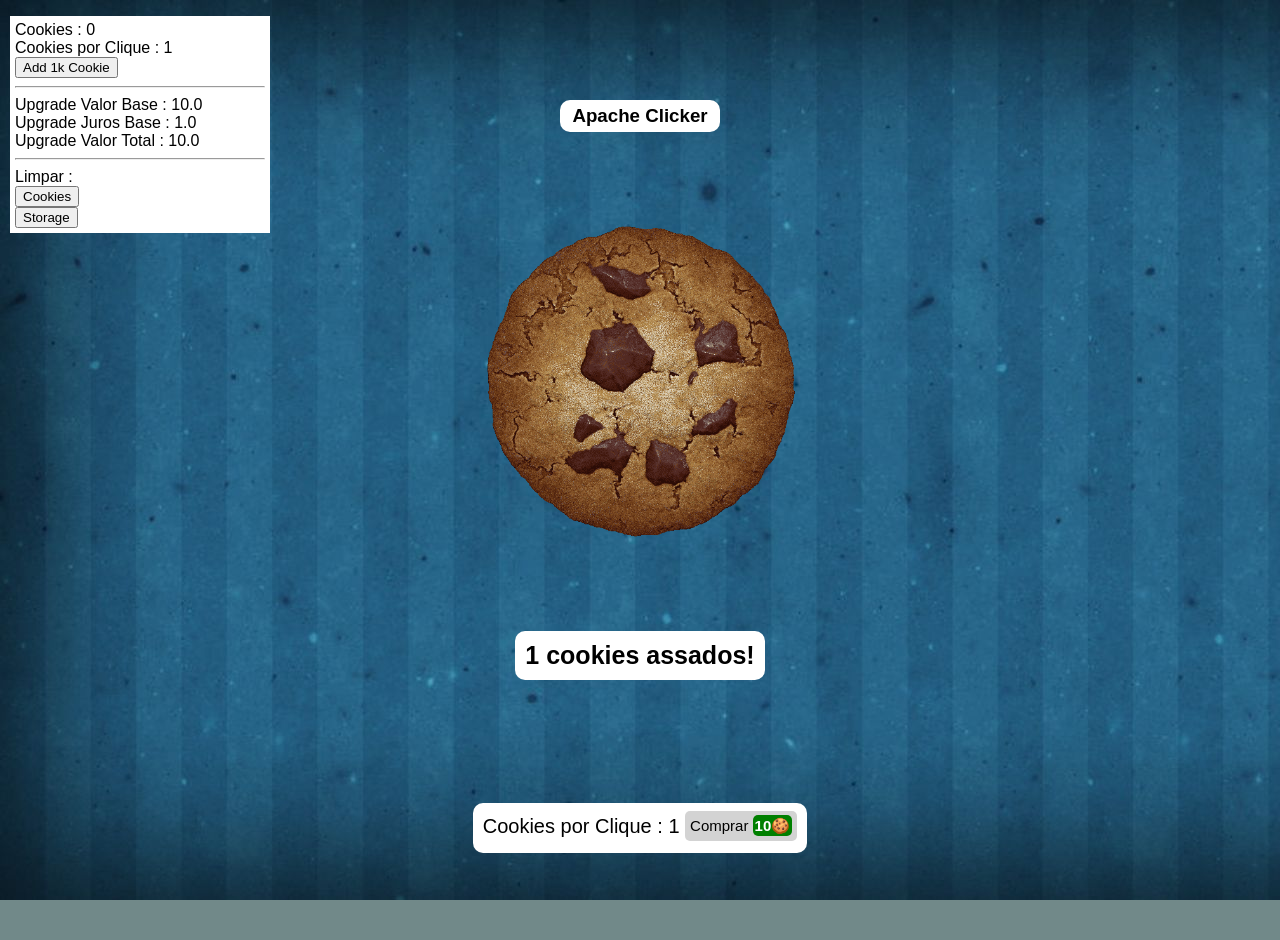
==== index.html @ 805de234 "Apache Clicker 1.0" ====
<!DOCTYPE html>
<html lang="pt-BR">

<head>
    <meta charset="UTF-8">
    <meta name="viewport" content="width=device-width, initial-scale=1.0">
    <title>Apache Clicker</title>
    <link rel="stylesheet" href="assets/style.css">
</head>

<body>
    <p id="debug"></p>
    <div class="container">
        <h3 class="title">Apache Clicker</h3>
        <div class="cookieshadow"><img src="assets/img/cookie.png" id="thecookie"></div>
        <h4 id="cookies"></h4>
        <p id="upgrades"></p>
    </div>
</body>

<script src="script2.js"></script>

</html>
---- assets/style.css ----
* {
    font-family: sans-serif;
    transition: all ease 0.2s;
}

body {
    background-color: rgb(113, 137, 137);
    background-image: url(img/wallpaper.jpg);
    background-attachment: fixed;
}

.container {
    margin: 50px;
    display: flex;
    flex-direction: column;
    gap: 50px;
    height: 840px;
}

.title {
    background-color: white;
    width: 150px;
    text-align: center;
    margin: auto;
    padding: 5px;
    border-radius: 10px;
    margin-top: 50px;
}

#thecookie {
    width: 325px;
    margin: auto;
    display: block;
}

#thecookie:hover {
    width: 330px;
    cursor: pointer;
}

#cookies,
#upgrades {
    background-color: white;
    width: fit-content;
    margin: auto;
    font-size: 25px;
    padding: 10px;
    border-radius: 10px;
}

#upgrades {
    font-size: 20px;
}

.upgradeBtn {
    background-color: lightgray;
    border: none;
    padding: 5px;
    border-radius: 5px;
    font-size: 15px;
    width: fit-content;
    height: 30px;
    position: relative;
    bottom: 2px;
}

.upgradeBtn:hover {
    cursor: pointer;
    background-color: rgb(176, 176, 176);
}

.cookiePreco {
    color: white;
    background-color: green;
    padding: 2px;
    border-radius: 5px;
}

#debug {
    background-color: white;
    width: 250px;
    padding: 5px;
    position: fixed;
    top: 0px;
    left: 10px;
}
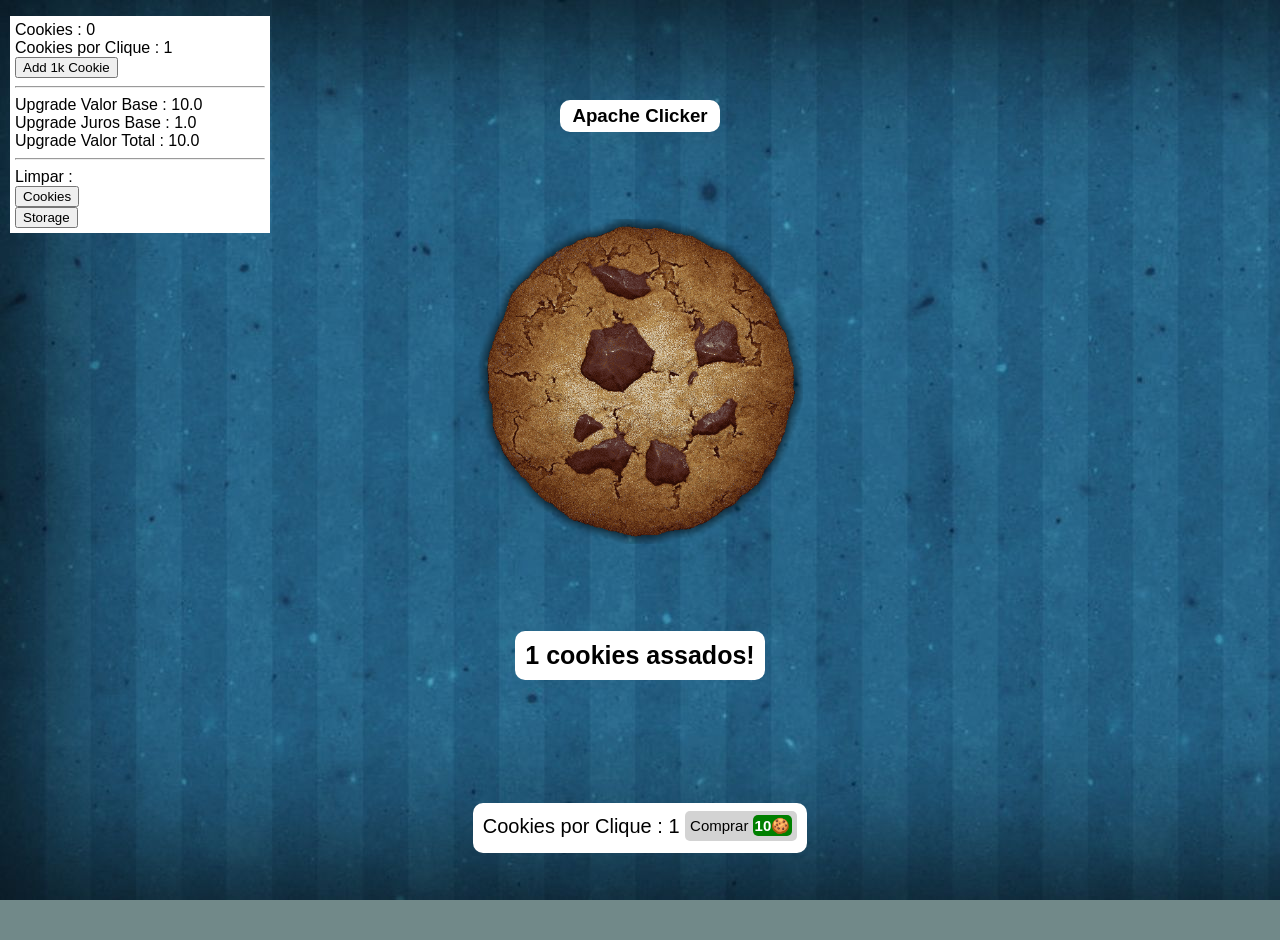
==== commit c4201618: "Cookie Shadow" ====
--- a/index.html
+++ b/index.html
@@ -12,7 +12,10 @@
     <p id="debug"></p>
     <div class="container">
         <h3 class="title">Apache Clicker</h3>
-        <div class="cookieshadow"><img src="assets/img/cookie.png" id="thecookie"></div>
+        <div class="divCookie">
+            <img src="assets/img/cookie.png" id="thecookie">
+            <img src="assets/img/cookie_shadow.png" id="cookie_shadow">
+        </div>
         <h4 id="cookies"></h4>
         <p id="upgrades"></p>
     </div>
--- a/assets/style.css
+++ b/assets/style.css
@@ -6,6 +6,7 @@
 body {
     background-color: rgb(113, 137, 137);
     background-image: url(img/wallpaper.jpg);
+    background-size: cover;
     background-attachment: fixed;
 }
 
@@ -27,15 +28,25 @@
     margin-top: 50px;
 }
 
-#thecookie {
+#thecookie, #cookie_shadow {
     width: 325px;
     margin: auto;
     display: block;
 }
 
-#thecookie:hover {
+#thecookie:hover, #cookie_shadow:hover  {
     width: 330px;
     cursor: pointer;
+}
+
+#cookie_shadow {
+    position: relative;
+    bottom: 325px;
+    z-index: -1;
+}
+
+.divCookie {
+    margin-bottom: -325px;
 }
 
 #cookies,
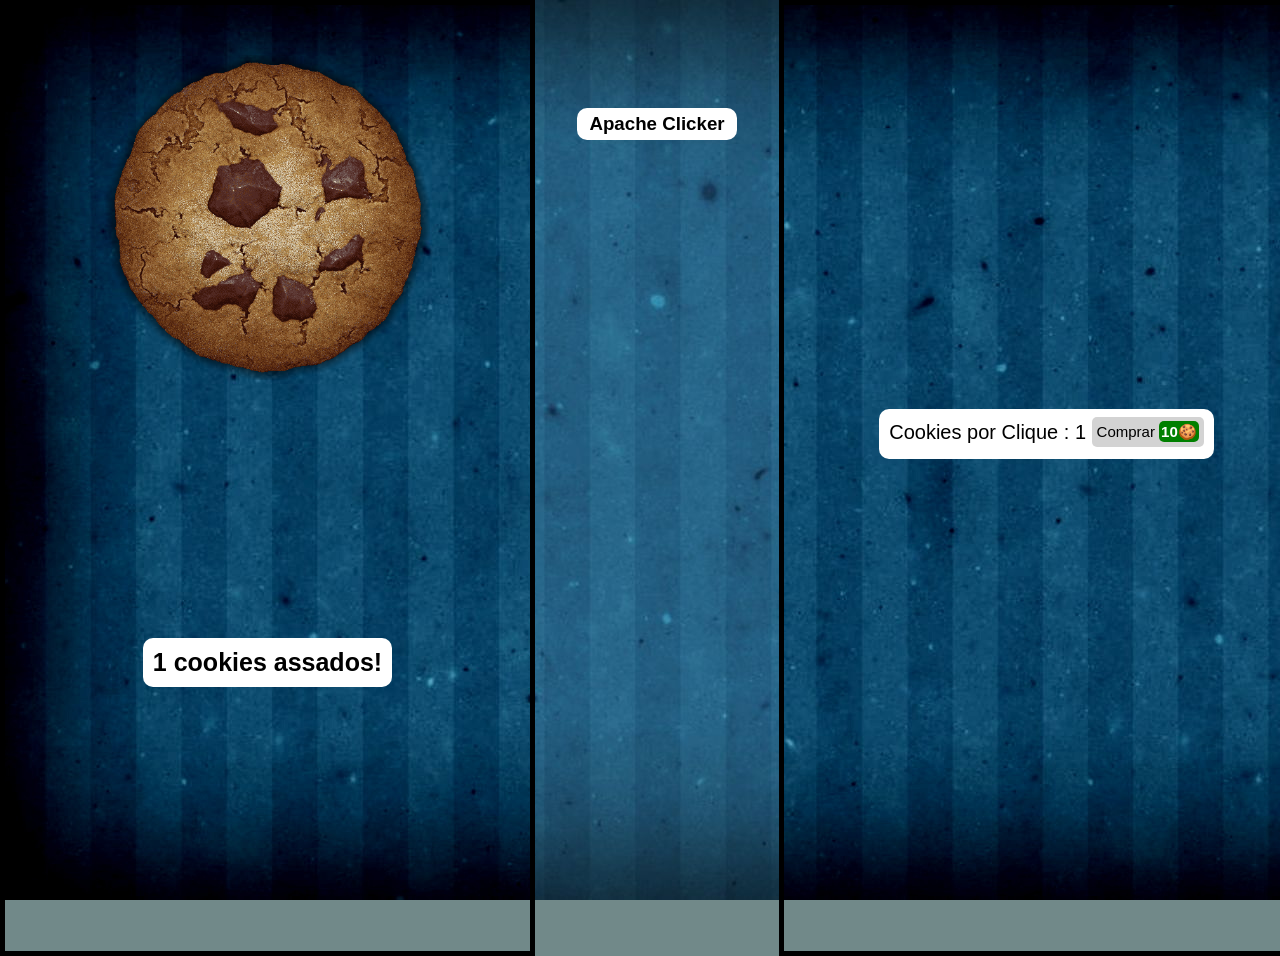
==== commit 7a5509db: "CSS e Display Flex da Página Refeito" ====
--- a/index.html
+++ b/index.html
@@ -10,14 +10,28 @@
 
 <body>
     <p id="debug"></p>
-    <div class="container">
-        <h3 class="title">Apache Clicker</h3>
-        <div class="divCookie">
-            <img src="assets/img/cookie.png" id="thecookie">
-            <img src="assets/img/cookie_shadow.png" id="cookie_shadow">
+    <div class="body">
+
+        <div class="bg1">
+            <div class="container flex1">
+                <div class="divCookie">
+                    <img src="assets/img/cookie.png" id="thecookie">
+                    <img src="assets/img/cookie_shadow.png" id="cookie_shadow">
+                </div>
+                <h4 id="cookies"></h4>
+            </div>
         </div>
-        <h4 id="cookies"></h4>
-        <p id="upgrades"></p>
+
+        <div class="container flex2">
+            <h3 class="title">Apache Clicker</h3>
+        </div>
+
+        <div class="bg1">
+            <div class="container flex1">
+                <p id="upgrades"></p>
+                <p id="construcoes"></p>
+            </div>
+        </div>
     </div>
 </body>
 
--- a/assets/style.css
+++ b/assets/style.css
@@ -10,12 +10,38 @@
     background-attachment: fixed;
 }
 
+.body {
+    display: flex;
+}
+
 .container {
     margin: 50px;
+    width: 425px;
+    height: max-content;
     display: flex;
     flex-direction: column;
     gap: 50px;
     height: 840px;
+}
+
+.flex1 {
+    flex: 1;
+}
+
+.flex2 {
+    flex: 2;
+}
+
+.bg1 {
+    background-image: url('img/wallpaper2.jpg');
+    background-size: cover;
+    background-attachment: fixed;
+    margin-left: -8px;
+    margin-top: -8px;
+    margin-bottom: -8px;
+    margin-right: -8px;
+    border: 5px solid black;
+    z-index: 1;
 }
 
 .title {
@@ -28,15 +54,21 @@
     margin-top: 50px;
 }
 
-#thecookie, #cookie_shadow {
+#thecookie,
+#cookie_shadow {
     width: 325px;
     margin: auto;
     display: block;
 }
 
-#thecookie:hover, #cookie_shadow:hover  {
+#thecookie:hover,
+#cookie_shadow:hover {
     width: 330px;
     cursor: pointer;
+}
+
+#thecookie {
+    z-index: 1;
 }
 
 #cookie_shadow {
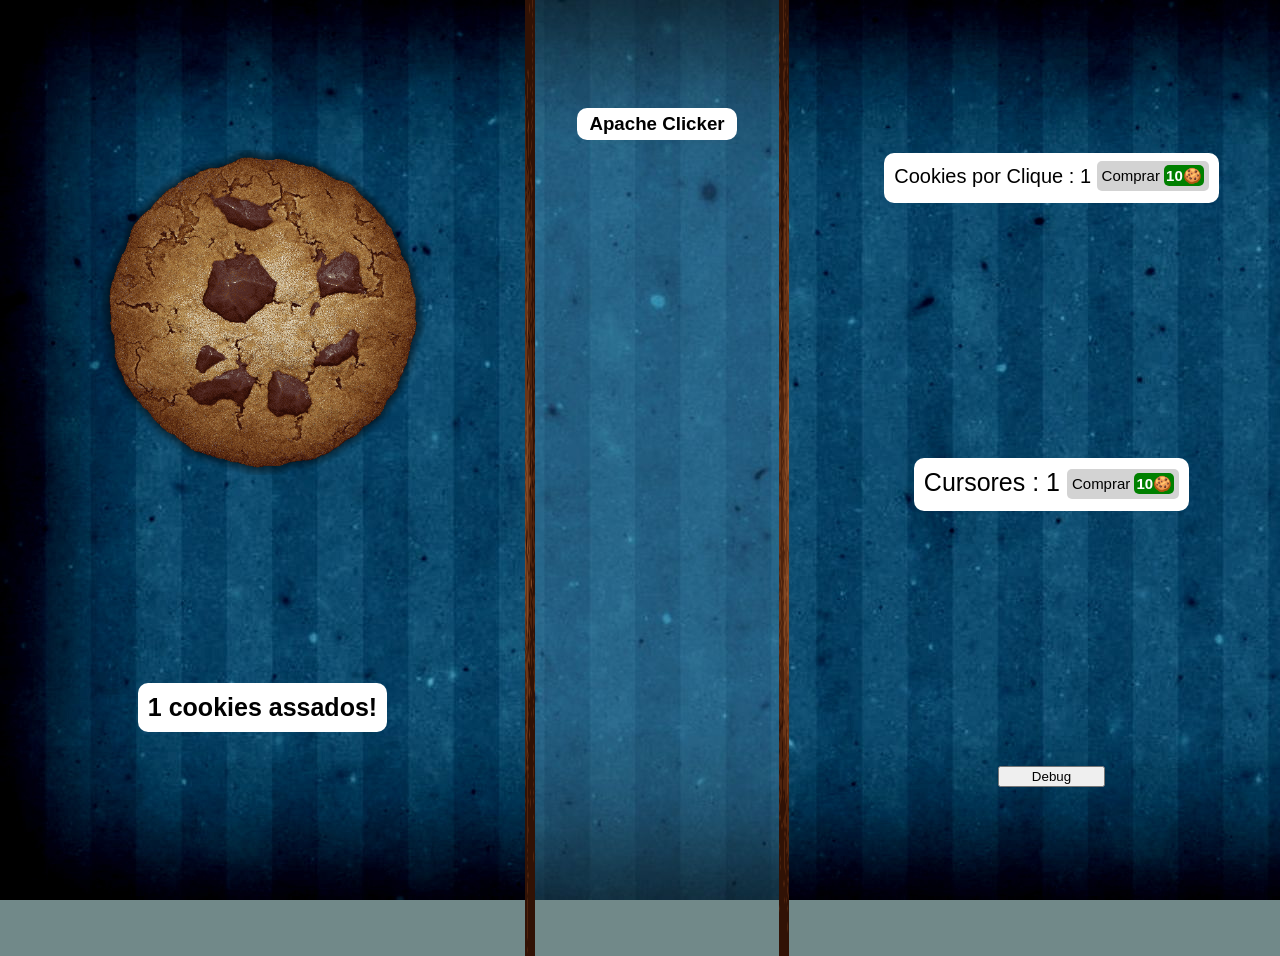
==== commit 19420ce1: "Debug Toggle e Base pros Cursores" ====
--- a/index.html
+++ b/index.html
@@ -26,10 +26,11 @@
             <h3 class="title">Apache Clicker</h3>
         </div>
 
-        <div class="bg1">
+        <div class="bg2">
             <div class="container flex1">
                 <p id="upgrades"></p>
                 <p id="construcoes"></p>
+                <button id="debugBtn">Debug</button>
             </div>
         </div>
     </div>
--- a/assets/style.css
+++ b/assets/style.css
@@ -32,7 +32,8 @@
     flex: 2;
 }
 
-.bg1 {
+.bg1,
+.bg2 {
     background-image: url('img/wallpaper2.jpg');
     background-size: cover;
     background-attachment: fixed;
@@ -40,8 +41,19 @@
     margin-top: -8px;
     margin-bottom: -8px;
     margin-right: -8px;
-    border: 5px solid black;
     z-index: 1;
+}
+
+.bg1 {
+    border-style: solid;
+    border-width: 0 10px 0 0;
+    border-image: url('img/madeira.png') 0 50 0 0 / 0 10px 0 0;
+}
+
+.bg2 {
+    border-style: solid;
+    border-width: 0 0 0 10px;
+    border-image: url('img/madeira.png') 0 0 0 50 / 0 0 0 10px;
 }
 
 .title {
@@ -68,6 +80,7 @@
 }
 
 #thecookie {
+    margin-top: 100px;
     z-index: 1;
 }
 
@@ -82,7 +95,8 @@
 }
 
 #cookies,
-#upgrades {
+#upgrades,
+#construcoes {
     background-color: white;
     width: fit-content;
     margin: auto;
@@ -126,4 +140,10 @@
     position: fixed;
     top: 0px;
     left: 10px;
+    z-index: 10;
+}
+
+#debugBtn {
+    width: 25%;
+    margin: auto;
 }
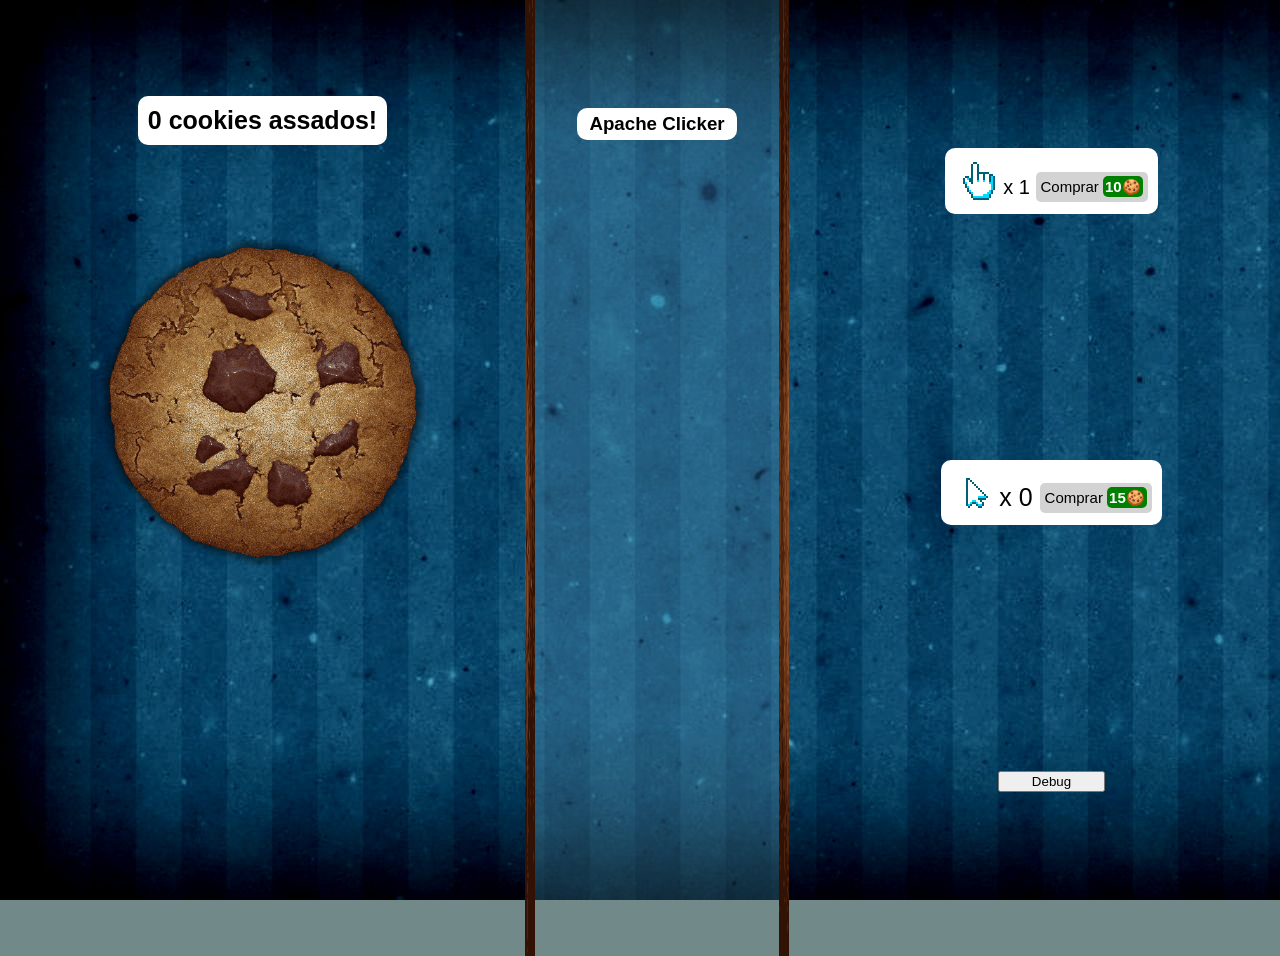
==== commit ab1e5ca7: "Cookies por Segundo!" ====
--- a/index.html
+++ b/index.html
@@ -4,7 +4,7 @@
 <head>
     <meta charset="UTF-8">
     <meta name="viewport" content="width=device-width, initial-scale=1.0">
-    <title>Apache Clicker</title>
+    <title>Wikipédia, a enciclópedia livre</title>
     <link rel="stylesheet" href="assets/style.css">
 </head>
 
@@ -14,11 +14,12 @@
 
         <div class="bg1">
             <div class="container flex1">
+                <h4 id="cookies"></h4>
+                <h5 id="perSec"></h5>
                 <div class="divCookie">
                     <img src="assets/img/cookie.png" id="thecookie">
                     <img src="assets/img/cookie_shadow.png" id="cookie_shadow">
                 </div>
-                <h4 id="cookies"></h4>
             </div>
         </div>
 
--- a/assets/style.css
+++ b/assets/style.css
@@ -80,7 +80,6 @@
 }
 
 #thecookie {
-    margin-top: 100px;
     z-index: 1;
 }
 
@@ -91,12 +90,13 @@
 }
 
 .divCookie {
-    margin-bottom: -325px;
+    /* margin-bottom: -325px; */
 }
 
 #cookies,
 #upgrades,
-#construcoes {
+#construcoes,
+#perSec {
     background-color: white;
     width: fit-content;
     margin: auto;
@@ -105,8 +105,17 @@
     border-radius: 10px;
 }
 
+#perSec {
+    margin-top: -85px;
+    font-size: 15px;
+}
+
 #upgrades {
     font-size: 20px;
+}
+
+.icon {
+    margin-bottom: -12.5px;
 }
 
 .upgradeBtn {
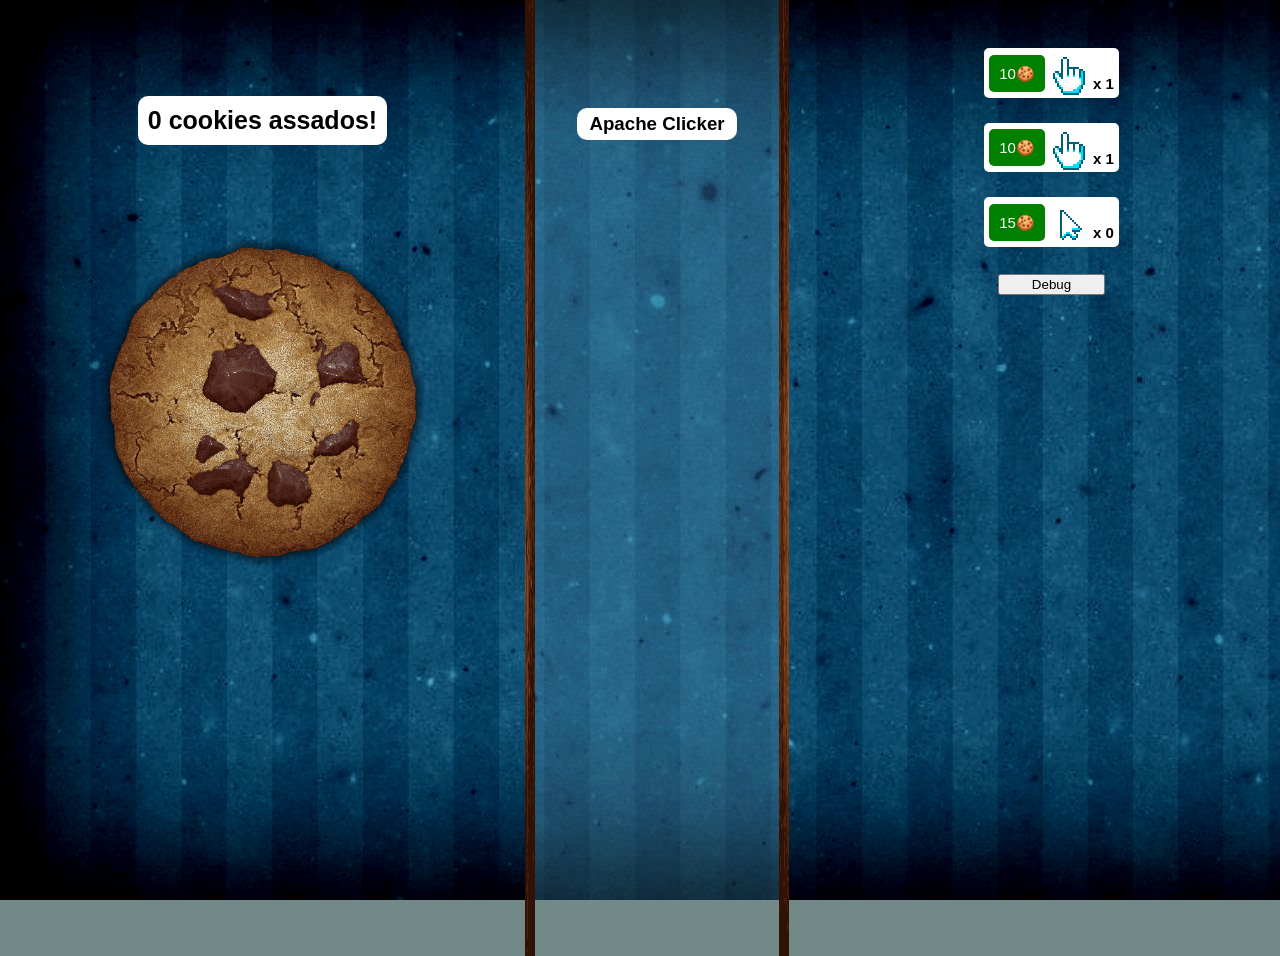
==== commit 3298a9a1: "Huds Polidas e Atualizadas" ====
--- a/index.html
+++ b/index.html
@@ -17,7 +17,7 @@
                 <h4 id="cookies"></h4>
                 <h5 id="perSec"></h5>
                 <div class="divCookie">
-                    <img src="assets/img/cookie.png" id="thecookie">
+                    <img src="assets/img/cookie.png" id="thecookie" draggable="false">
                     <img src="assets/img/cookie_shadow.png" id="cookie_shadow">
                 </div>
             </div>
@@ -28,9 +28,10 @@
         </div>
 
         <div class="bg2">
-            <div class="container flex1">
-                <p id="upgrades"></p>
-                <p id="construcoes"></p>
+            <div class="container2 flex1">
+                <p id="cpsHud" class="upgrades"></p>
+                <p id="cpsHud2" class="upgrades"></p>
+                <p id="cursoresHud" class="construcoes"></p>
                 <button id="debugBtn">Debug</button>
             </div>
         </div>
--- a/assets/style.css
+++ b/assets/style.css
@@ -14,14 +14,24 @@
     display: flex;
 }
 
+.container,
+.container2 {
+    display: flex;
+    flex-direction: column;
+    margin: 50px;
+    width: 425px;
+    height: fit-content;
+    gap: 25px;
+}
+
 .container {
     margin: 50px;
     width: 425px;
-    height: max-content;
+    height: fit-content;
     display: flex;
     flex-direction: column;
+    height: 840px;
     gap: 50px;
-    height: 840px;
 }
 
 .flex1 {
@@ -94,8 +104,6 @@
 }
 
 #cookies,
-#upgrades,
-#construcoes,
 #perSec {
     background-color: white;
     width: fit-content;
@@ -105,12 +113,17 @@
     border-radius: 10px;
 }
 
+.upgrades,
+.construcoes {
+    margin: auto;
+}
+
 #perSec {
     margin-top: -85px;
     font-size: 15px;
 }
 
-#upgrades {
+.upgrades {
     font-size: 20px;
 }
 
@@ -119,26 +132,30 @@
 }
 
 .upgradeBtn {
-    background-color: lightgray;
+    background-color: white;
     border: none;
     padding: 5px;
     border-radius: 5px;
     font-size: 15px;
     width: fit-content;
-    height: 30px;
+    height: fit-content;
     position: relative;
+    font-weight: 600;
     bottom: 2px;
 }
 
 .upgradeBtn:hover {
     cursor: pointer;
-    background-color: rgb(176, 176, 176);
+    background-color: lightgray;
 }
 
 .cookiePreco {
     color: white;
     background-color: green;
-    padding: 2px;
+    position: relative;
+    bottom: 10px;
+    padding: 10px;
+    font-weight: 100;
     border-radius: 5px;
 }
 
